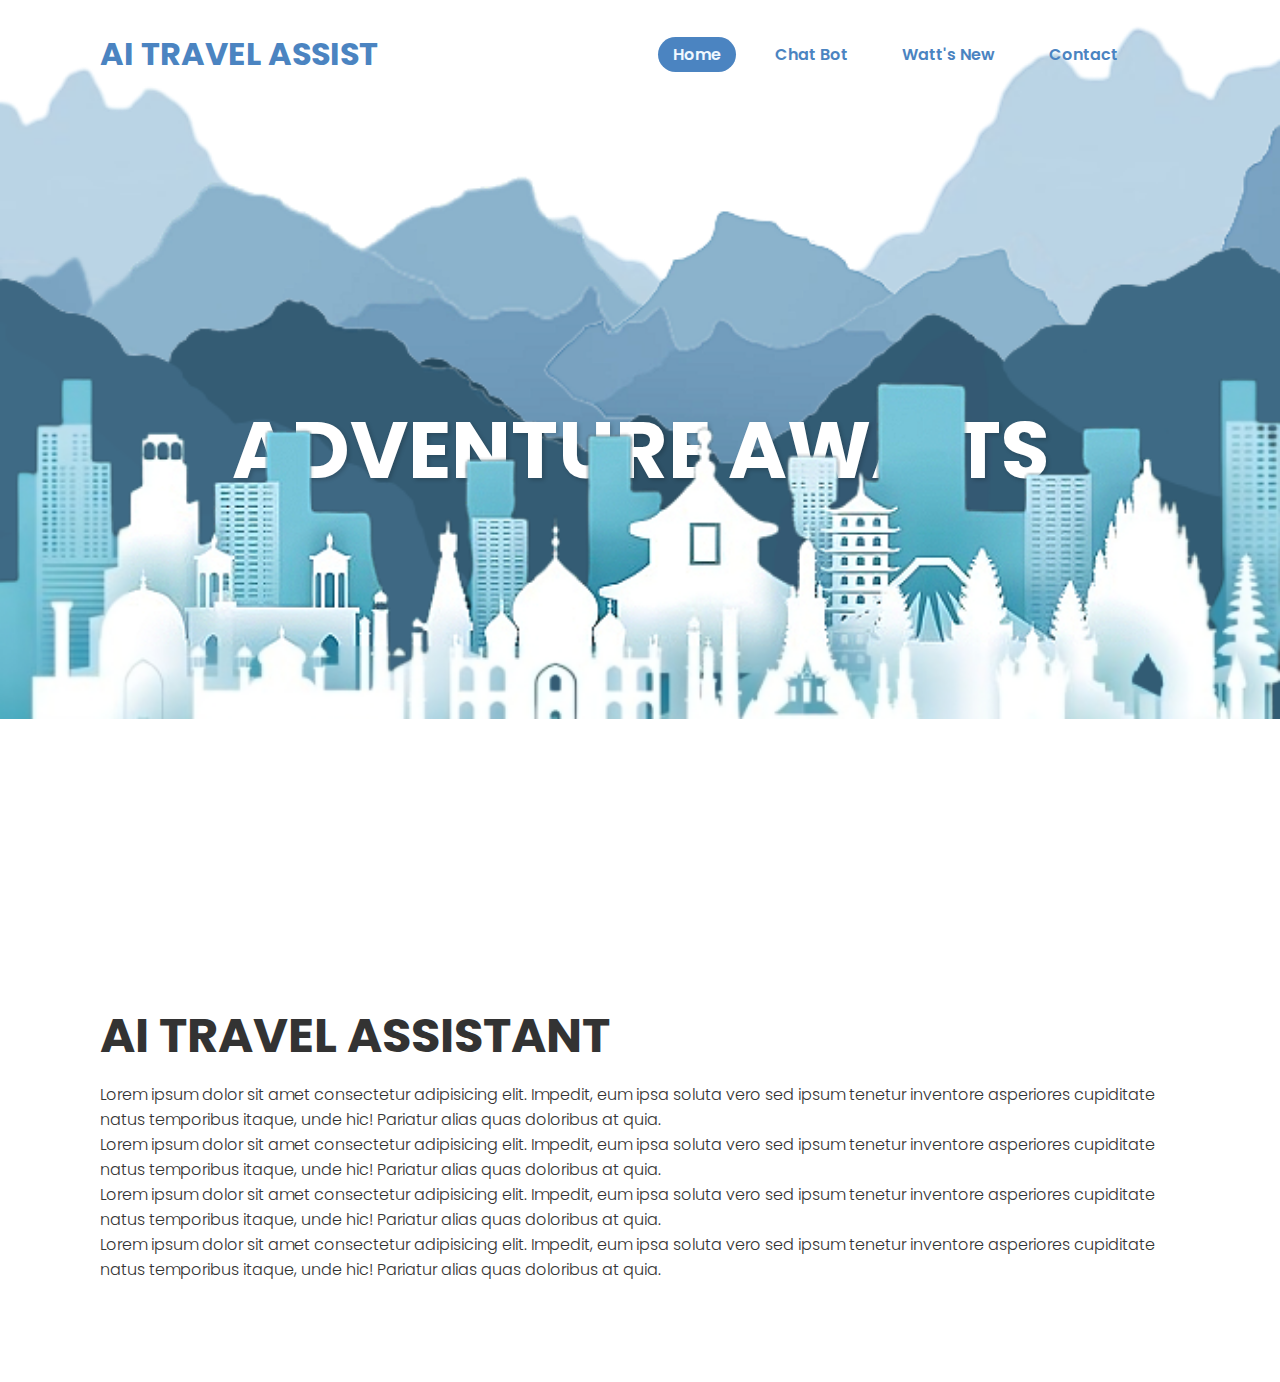
==== index.html @ dcee3d13 "Add files via upload" ====
<!DOCTYPE html>
<html lang="en">
<head>
    <meta charset="UTF-8">
    <meta http-equiv="X-UA-Compatible" content="IE=edge">
    <meta name="viewport" content="width=device-width, intial-scale=1.0">
    <title>AI TRAVEL CHATBOT</title>
    <link rel="stylesheet" href="style.css">
</head>
<body>
    <header>
        <h2 class="logo">AI TRAVEL ASSIST</h2>
        <nav class="navigator">
            <a href="#" class="active">Home</a>
            <a href="frontpage.html">Chat Bot</a>
            <a href="#">Watt's New</a>
            <a href="#">Contact</a>
        </nav>
    </header>

    <section class="line">
        
        <img src="hil1.png" id="hil1">
        <img src="hil2.png" id="hil2">
        <img src="hil3.png" id="hil3">
        <img src="hil4.png" id="hil4">
        <img src="hil5.png" id="hil5">
        <h3 id="text">
            ADVENTURE AWAITS
        </h3>
        <img src="build.png" id="build">
    </section>

    <section class="sec">
        <h2>AI TRAVEL ASSISTANT</h2>
        <p>
            Lorem ipsum dolor sit amet consectetur adipisicing elit. Impedit, eum ipsa soluta vero sed ipsum tenetur inventore asperiores cupiditate natus temporibus itaque, unde hic! Pariatur alias quas doloribus at quia.</br>
            Lorem ipsum dolor sit amet consectetur adipisicing elit. Impedit, eum ipsa soluta vero sed ipsum tenetur inventore asperiores cupiditate natus temporibus itaque, unde hic! Pariatur alias quas doloribus at quia.</br>
            Lorem ipsum dolor sit amet consectetur adipisicing elit. Impedit, eum ipsa soluta vero sed ipsum tenetur inventore asperiores cupiditate natus temporibus itaque, unde hic! Pariatur alias quas doloribus at quia.</br>
            Lorem ipsum dolor sit amet consectetur adipisicing elit. Impedit, eum ipsa soluta vero sed ipsum tenetur inventore asperiores cupiditate natus temporibus itaque, unde hic! Pariatur alias quas doloribus at quia.</br>
        </p>
    </section>
    
    <script src="script.js"></script>
</body>
</html>
---- style.css ----
@import url('https://fonts.googleapis.com/css2?family=Poppins:wght@300;400;500;600;700;800;900&display=swap');
*{
    margin: 0;
    padding: 0;
    box-sizing: border-box;
    font-family: 'Poppins', sans-serif;
}

body{
    background-color: #fff;
    min-height: 100vh;
    /* overflow: hidden; */
}

header
{
    position: absolute;
    top: 0;
    left: 0;
    width: 100%;
    padding: 30px 100px;
    display: flex;
    justify-content: flex-start;
    align-items: center;
    z-index: 100;
}

.logo
{
    font-size: 2em;
    color: rgb(75, 132, 193);
    pointer-events: none;
    margin-right: 270px;
}

.navigator a
{
    text-decoration: none;
    color: rgb(75, 132, 193);
    padding: 6px 15px;
    border-radius: 20px;
    margin: 0 10px;
    font-weight: 600;
}

.navigator a:hover, 
.navigator a.active
{
    background: rgb(75, 132, 193);
    color: aliceblue;
}

.line
{
    position: relative;
    display: flex;
    justify-content: center;
    align-items: center;
    height: 100vh;
}

#text
{
    position: absolute;
    font-size: 5em;
    color: #fff;
    text-shadow: 2px 2px 4px rgba(0, 0, 0, .2);
}

.line img 
{
    position: absolute;
    top: 0;
    left: 0;
    width: 100%;
    pointer-events: none;
}

.sec
{
    position: relative;
    background: #fff;
    padding: 100px;
}

.sec h2
{
    font-size: 3em;
    color: #333;
    margin-bottom: 10px;

}

.sec p
{
    font-size: 1em;
    color: #333;
    font-weight: 300;
}
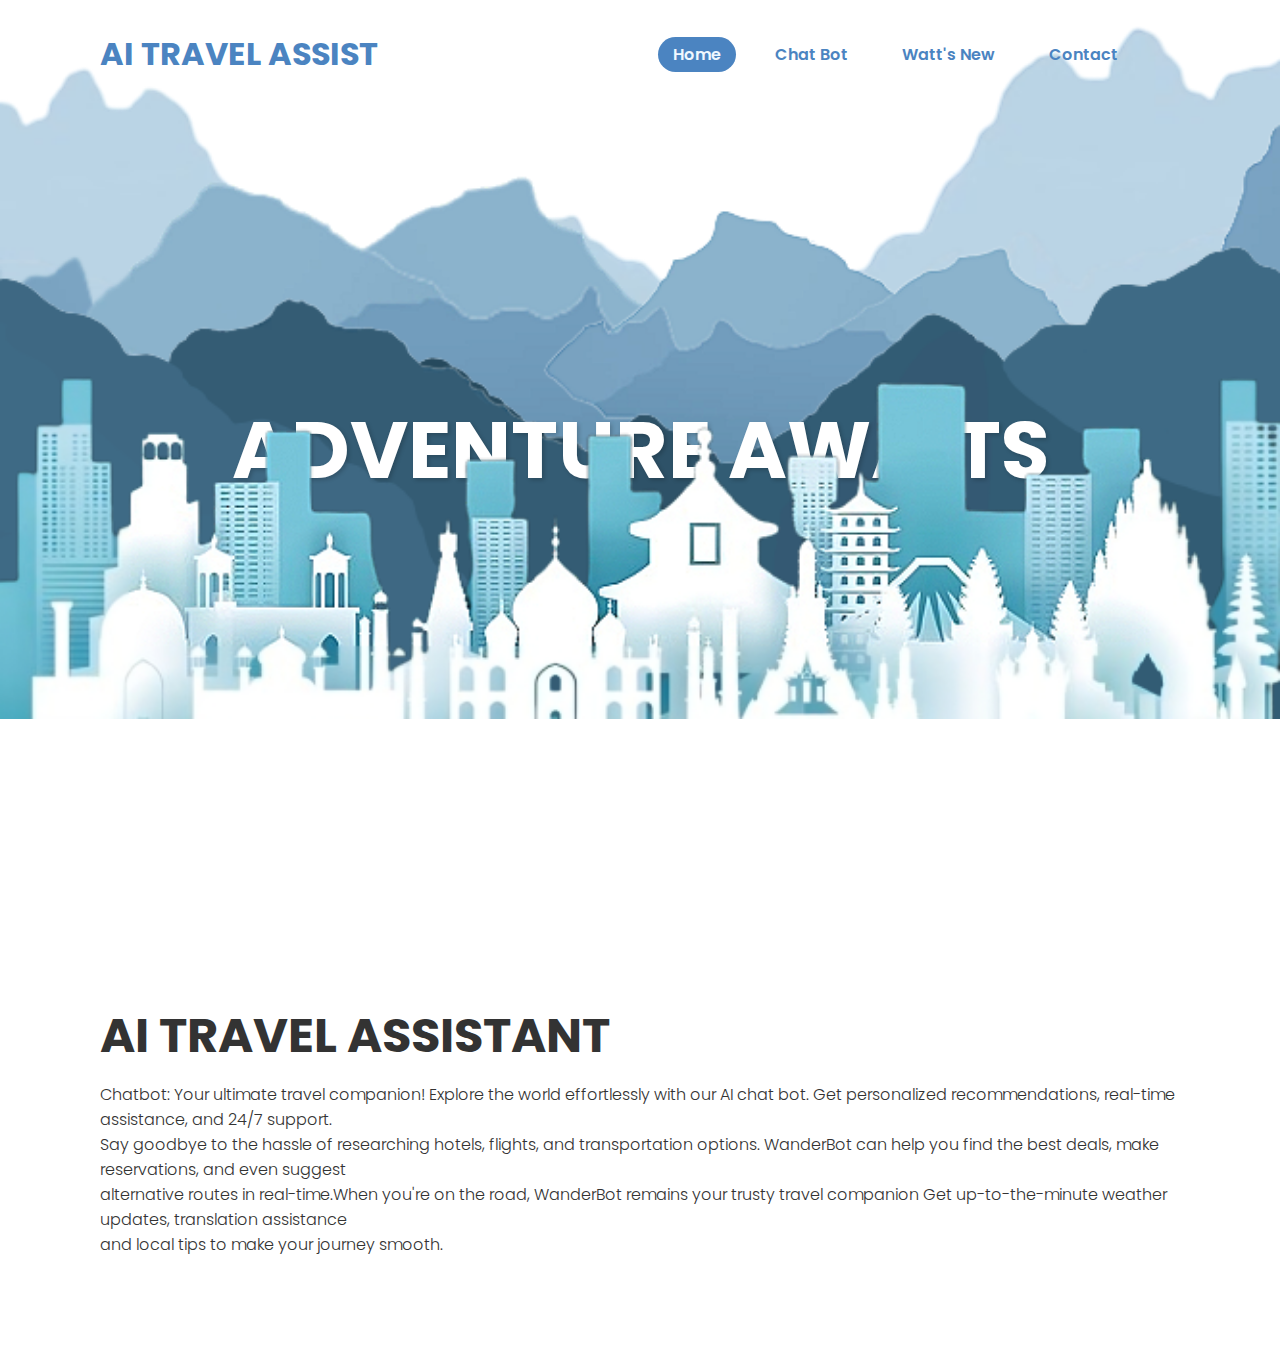
==== commit d78679ca: "Update index.html" ====
--- a/index.html
+++ b/index.html
@@ -34,13 +34,13 @@
     <section class="sec">
         <h2>AI TRAVEL ASSISTANT</h2>
         <p>
-            Lorem ipsum dolor sit amet consectetur adipisicing elit. Impedit, eum ipsa soluta vero sed ipsum tenetur inventore asperiores cupiditate natus temporibus itaque, unde hic! Pariatur alias quas doloribus at quia.</br>
-            Lorem ipsum dolor sit amet consectetur adipisicing elit. Impedit, eum ipsa soluta vero sed ipsum tenetur inventore asperiores cupiditate natus temporibus itaque, unde hic! Pariatur alias quas doloribus at quia.</br>
-            Lorem ipsum dolor sit amet consectetur adipisicing elit. Impedit, eum ipsa soluta vero sed ipsum tenetur inventore asperiores cupiditate natus temporibus itaque, unde hic! Pariatur alias quas doloribus at quia.</br>
-            Lorem ipsum dolor sit amet consectetur adipisicing elit. Impedit, eum ipsa soluta vero sed ipsum tenetur inventore asperiores cupiditate natus temporibus itaque, unde hic! Pariatur alias quas doloribus at quia.</br>
+            Chatbot: Your ultimate travel companion! Explore the world effortlessly with our AI chat bot. Get personalized recommendations, real-time assistance, and 24/7 support. </br>
+            Say goodbye to the hassle of researching hotels, flights, and transportation options. WanderBot can help you find the best deals, make reservations, and even suggest </br>
+            alternative routes in real-time.When you're on the road, WanderBot remains your trusty travel companion Get up-to-the-minute weather updates, translation assistance </br>
+            and local tips to make your journey smooth.</br>
         </p>
     </section>
     
     <script src="script.js"></script>
 </body>
-</html>+</html>
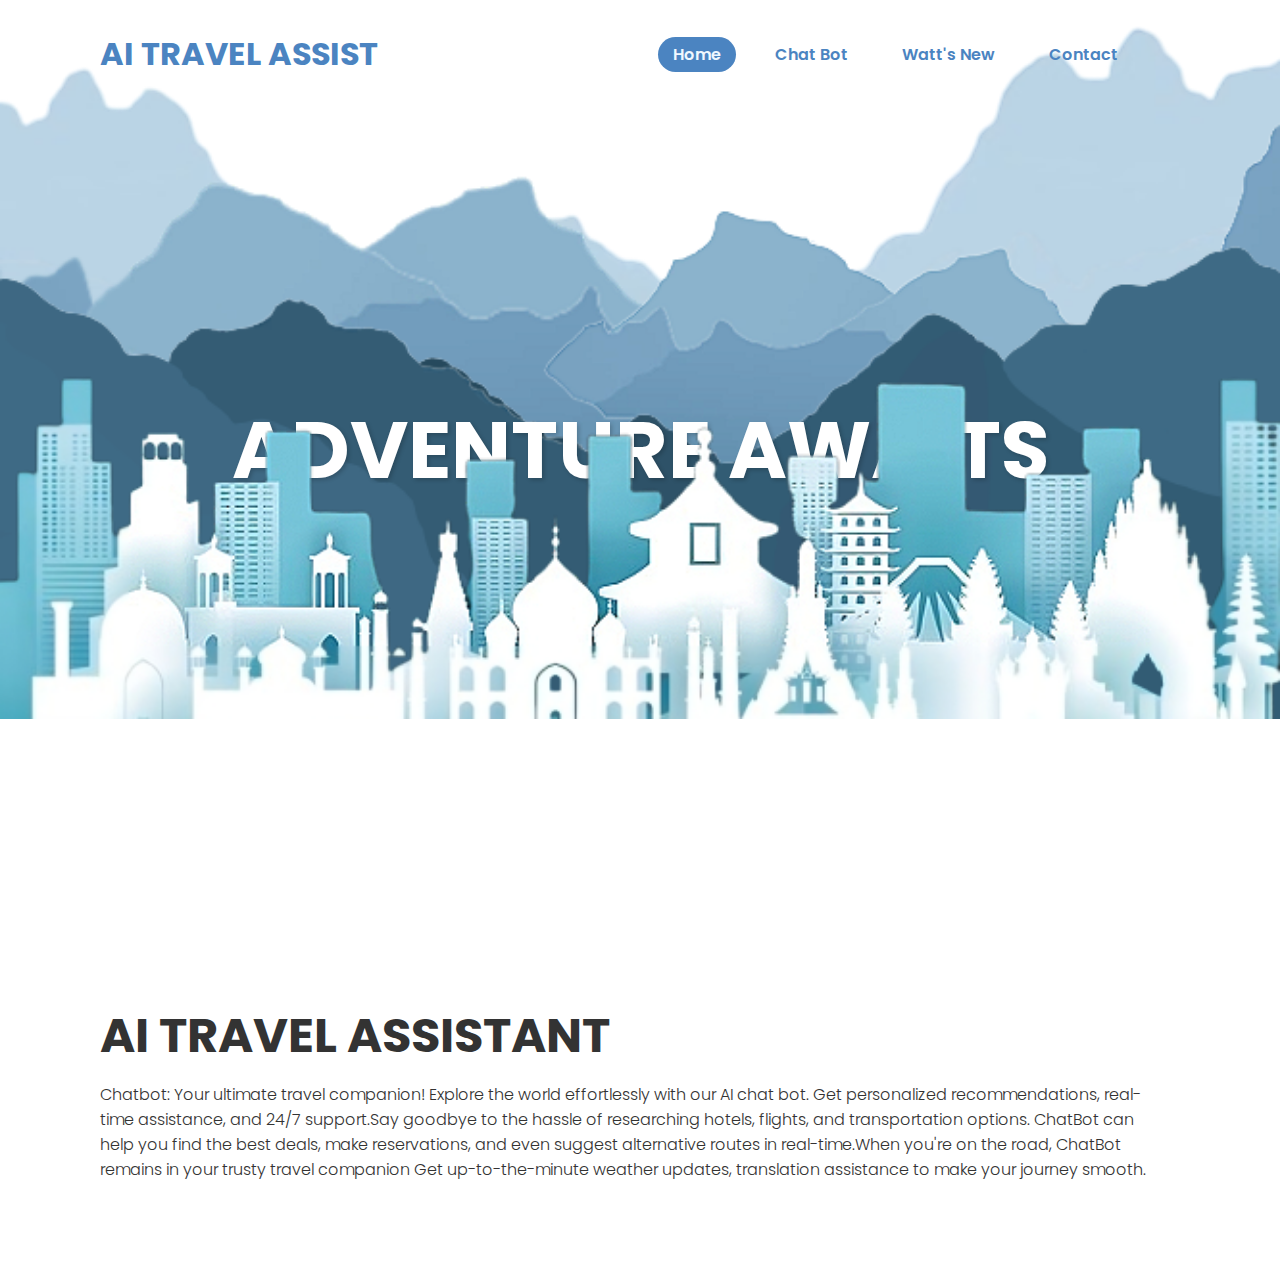
==== commit f5704857: "Update index.html" ====
--- a/index.html
+++ b/index.html
@@ -34,10 +34,10 @@
     <section class="sec">
         <h2>AI TRAVEL ASSISTANT</h2>
         <p>
-            Chatbot: Your ultimate travel companion! Explore the world effortlessly with our AI chat bot. Get personalized recommendations, real-time assistance, and 24/7 support. </br>
-            Say goodbye to the hassle of researching hotels, flights, and transportation options. WanderBot can help you find the best deals, make reservations, and even suggest </br>
-            alternative routes in real-time.When you're on the road, WanderBot remains your trusty travel companion Get up-to-the-minute weather updates, translation assistance </br>
-            and local tips to make your journey smooth.</br>
+            Chatbot: Your ultimate travel companion! Explore the world effortlessly with our AI chat bot. Get personalized recommendations, real-</br>
+            time assistance, and 24/7 support.Say goodbye to the hassle of researching hotels, flights, and transportation options. ChatBot can </br>
+            help you find the best deals, make reservations, and even suggest alternative routes in real-time.When you're on the road, ChatBot </br>
+            remains in your trusty travel companion Get up-to-the-minute weather updates, translation assistance to make your journey smooth.</br>
         </p>
     </section>
     
